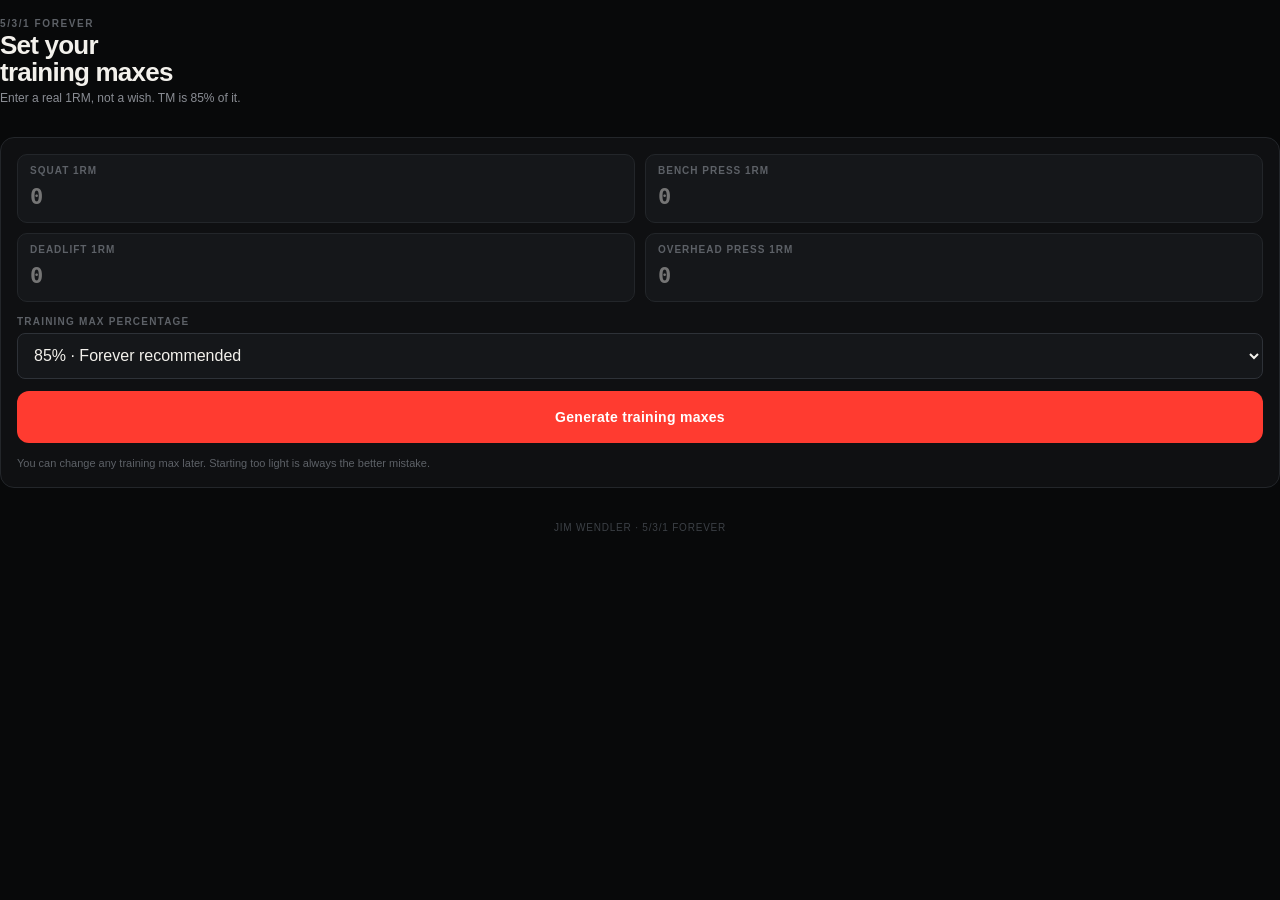
==== index.html @ 8b7f04d4 "Cache bust app assets so deploys land immediately" ====
<!DOCTYPE html>
<html lang="en">
<head>
<meta charset="utf-8" />
<meta name="viewport" content="width=device-width, initial-scale=1, viewport-fit=cover" />
<meta name="theme-color" content="#08090a" />
<meta name="apple-mobile-web-app-capable" content="yes" />
<meta name="apple-mobile-web-app-status-bar-style" content="black-translucent" />
<meta name="apple-mobile-web-app-title" content="531" />
<title>5/3/1 Forever</title>
<link rel="manifest" href="./manifest.webmanifest" />
<link rel="apple-touch-icon" href="./icon-180.png" />
<link rel="icon" href="./favicon.svg" type="image/svg+xml" />
<link rel="stylesheet" href="./styles.css?v=3" />
</head>
<body>

<main id="view"></main>

<div class="timer" id="timer">
  <div>
    <div class="t-label" id="tLabel">Rest</div>
    <div class="t-time" id="tTime">0:00</div>
  </div>
  <div style="flex:1;height:2px;background:var(--line);margin:0 14px;border-radius:2px;overflow:hidden">
    <div id="tFill" style="height:100%;width:0;background:var(--accent);transition:width .25s linear"></div>
  </div>
  <button data-act="rest-stop">STOP</button>
</div>

<div id="sheetRoot" style="display:none"></div>
<div class="toast" id="toast"></div>

<script type="module" src="./app.js?v=3"></script>
</body>
</html>
---- styles.css ----
:root {
  --bg: #08090a;
  --s1: #0f1012;
  --s2: #15171a;
  --s3: #1b1e22;
  --line: #23262a;
  --line2: #2e3238;
  --text: #f3f1ec;
  --muted: #8a8d94;
  --dim: #5d6167;
  --accent: #ff3b30;
  --accent-soft: rgba(255, 59, 48, 0.12);
  --ok: #6ee7a8;
  --font: -apple-system, BlinkMacSystemFont, "Segoe UI", Roboto, "Helvetica Neue", Arial, sans-serif;
  --mono: ui-monospace, SFMono-Regular, "SF Mono", Menlo, Consolas, monospace;
  --nav-h: 62px;
}

* { box-sizing: border-box; -webkit-tap-highlight-color: transparent; }

html, body {
  margin: 0;
  padding: 0;
  background: var(--bg);
  color: var(--text);
  font-family: var(--font);
  -webkit-font-smoothing: antialiased;
}

body {
  min-height: 100vh;
  padding-bottom: calc(var(--nav-h) + env(safe-area-inset-bottom) + 94px);
  overscroll-behavior-y: none;
}

button, input, select { font-family: inherit; color: inherit; }
button { border: 0; background: none; cursor: pointer; padding: 0; }
input, select {
  background: var(--s2);
  border: 1px solid var(--line2);
  border-radius: 8px;
  padding: 12px;
  font-size: 16px;
  min-height: 46px;
}
input:focus, select:focus { outline: none; border-color: var(--accent); }
input[type="number"] { font-family: var(--mono); }
::selection { background: var(--accent); color: #fff; }

.wrap { max-width: 540px; margin: 0 auto; padding: 0 18px; }

/* ---------- top bar ---------- */
.top {
  position: sticky;
  top: 0;
  z-index: 40;
  background: linear-gradient(var(--bg) 78%, rgba(8, 9, 10, 0));
  padding: 18px 0 10px;
}
.top-inner {
  display: flex;
  align-items: flex-end;
  justify-content: space-between;
  gap: 12px;
}
.eyebrow {
  font-size: 10px;
  letter-spacing: 0.16em;
  text-transform: uppercase;
  color: var(--dim);
  font-weight: 700;
}
.phase-title {
  font-size: 26px;
  font-weight: 800;
  letter-spacing: -0.03em;
  line-height: 1.05;
  margin: 3px 0 0;
}
.phase-sub { font-size: 12px; color: var(--muted); margin-top: 4px; }
.block-tag {
  font-family: var(--mono);
  font-size: 11px;
  color: var(--muted);
  border: 1px solid var(--line2);
  border-radius: 999px;
  padding: 5px 10px;
  white-space: nowrap;
}

/* ---------- block rail ---------- */
.rail {
  display: grid;
  grid-template-columns: repeat(11, 1fr);
  gap: 4px;
  margin: 14px 0 4px;
}
.rail span {
  height: 4px;
  border-radius: 2px;
  background: var(--line);
}
.rail span.done { background: var(--text); opacity: 0.45; }
.rail span.now { background: var(--accent); }

/* ---------- day chips ---------- */
.days {
  display: flex;
  gap: 8px;
  overflow-x: auto;
  padding: 14px 0 4px;
  scrollbar-width: none;
}
.days::-webkit-scrollbar { display: none; }
.chip {
  flex: 0 0 auto;
  padding: 11px 15px;
  border-radius: 999px;
  border: 1px solid var(--line2);
  color: var(--muted);
  font-size: 12px;
  font-weight: 700;
  letter-spacing: 0.02em;
  min-height: 42px;
}
.chip.on { background: var(--text); border-color: var(--text); color: #0a0a0b; }
.chip.done { color: var(--dim); border-color: var(--line); }
.chip.done::after { content: " ·"; color: var(--accent); }

/* ---------- card ---------- */
.card {
  background: var(--s1);
  border: 1px solid var(--line);
  border-radius: 16px;
  overflow: hidden;
  margin-top: 16px;
}
.card-head {
  display: flex;
  align-items: flex-start;
  justify-content: space-between;
  padding: 20px 18px 14px;
  gap: 10px;
}
.lift-name {
  font-size: 30px;
  font-weight: 800;
  letter-spacing: -0.035em;
  line-height: 1;
  margin: 0;
}
.tm-note { font-family: var(--mono); font-size: 11px; color: var(--dim); margin-top: 6px; }
.progress { height: 2px; background: var(--line); }
.progress i { display: block; height: 100%; background: var(--accent); transition: width 0.25s ease; }

.warm { border-top: 1px solid var(--line); }
.warm summary {
  list-style: none;
  padding: 11px 18px;
  font-size: 10px;
  letter-spacing: 0.14em;
  text-transform: uppercase;
  font-weight: 700;
  color: var(--dim);
  cursor: pointer;
}
.warm summary::-webkit-details-marker { display: none; }
.warm summary::after { content: "+"; float: right; }
.warm[open] summary::after { content: "−"; }
.warm-rows {
  display: flex;
  flex-wrap: wrap;
  gap: 6px 16px;
  padding: 0 18px 14px;
  font-family: var(--mono);
  font-size: 12px;
  color: var(--muted);
}
.warm-rows i { font-style: normal; color: var(--dim); }

.section-label {
  display: flex;
  align-items: center;
  justify-content: space-between;
  padding: 16px 18px 8px;
  font-size: 10px;
  letter-spacing: 0.16em;
  text-transform: uppercase;
  color: var(--dim);
  font-weight: 700;
}
.section-label b { color: var(--muted); font-weight: 700; letter-spacing: 0.06em; }

/* ---------- set rows ---------- */
.set {
  display: grid;
  grid-template-columns: 62px 1fr auto;
  align-items: center;
  gap: 10px;
  padding: 13px 18px;
  border-top: 1px solid var(--line);
  min-height: 66px;
  width: 100%;
  text-align: left;
}
.set.hit { opacity: 0.34; }
.set:active { background: var(--s2); }
.set-note {
  padding: 0 18px 12px;
  font-family: var(--mono);
  font-size: 11px;
  color: var(--dim);
  letter-spacing: 0.01em;
}
.set-note .pr-badge { margin-left: 4px; }
.set[tabindex]:focus-visible { outline: 1px solid var(--accent); outline-offset: -1px; }
.set .pct { font-size: 11px; color: var(--dim); font-family: var(--mono); }
.set .w {
  font-family: var(--mono);
  font-size: 27px;
  font-weight: 600;
  letter-spacing: -0.03em;
  line-height: 1.1;
}
.set .w small { font-size: 11px; color: var(--dim); font-weight: 400; margin-left: 2px; }
.set .r {
  font-family: var(--mono);
  font-size: 13px;
  color: var(--muted);
  text-align: right;
}
.set.amrap .w { font-size: 40px; color: var(--accent); }
.set.amrap .pct { color: var(--muted); }
.set .tick {
  width: 22px;
  height: 22px;
  border-radius: 50%;
  border: 1.5px solid var(--line2);
  display: inline-flex;
  align-items: center;
  justify-content: center;
  flex: 0 0 auto;
}
.set.hit .tick { background: var(--text); border-color: var(--text); }
.set.hit .tick::after { content: ""; width: 8px; height: 4px; border-left: 2px solid #0a0a0b; border-bottom: 2px solid #0a0a0b; transform: rotate(-45deg) translate(1px, -1px); }
.set-right { display: flex; align-items: center; gap: 10px; justify-content: flex-end; }

.reps-box {
  display: flex;
  align-items: center;
  gap: 8px;
}
.reps-box input {
  width: 88px;
  text-align: center;
  font-size: 18px;
  font-weight: 700;
  padding: 8px;
  min-height: 48px;
}
.reps-box label { font-size: 10px; color: var(--dim); text-transform: uppercase; letter-spacing: 0.1em; }

/* ---------- supplemental ---------- */
.supp {
  margin: 4px 18px 16px;
  padding: 12px 14px;
  background: var(--s2);
  border-radius: 10px;
  border: 1px solid var(--line);
}
.supp-top { display: flex; justify-content: space-between; align-items: baseline; gap: 10px; }
.supp-name { font-size: 11px; letter-spacing: 0.12em; text-transform: uppercase; color: var(--muted); font-weight: 700; }
.supp-load { font-family: var(--mono); font-size: 17px; font-weight: 600; }
.supp-note { font-size: 11px; color: var(--dim); margin-top: 4px; }

/* ---------- assistance ---------- */
.assist { border-top: 1px solid var(--line); padding: 12px 18px 8px; }
.assist-row { padding: 10px 0; border-bottom: 1px solid rgba(35, 38, 42, 0.55); }
.assist-row:last-child { border-bottom: 0; }
.assist-head { display: flex; align-items: baseline; justify-content: space-between; gap: 10px; }
.assist-name { font-size: 15px; font-weight: 600; letter-spacing: -0.01em; }
.assist-cat {
  font-size: 9px;
  letter-spacing: 0.14em;
  font-weight: 800;
  color: var(--dim);
  text-transform: uppercase;
}
.assist-presc { font-family: var(--mono); font-size: 12px; color: var(--muted); margin-top: 3px; }
.assist-inputs { display: flex; gap: 8px; margin-top: 9px; }
.assist-inputs input { width: 88px; text-align: center; font-size: 15px; min-height: 46px; padding: 8px; }
.assist-inputs .hint { font-size: 10px; color: var(--dim); align-self: center; }

/* ---------- buttons ---------- */
.btn {
  display: flex;
  align-items: center;
  justify-content: center;
  gap: 8px;
  width: 100%;
  min-height: 52px;
  border-radius: 12px;
  font-size: 14px;
  font-weight: 700;
  letter-spacing: 0.02em;
  background: var(--text);
  color: #0a0a0b;
}
.btn:active { transform: scale(0.99); }
.btn.ghost { background: transparent; border: 1px solid var(--line2); color: var(--text); }
.btn.accent { background: var(--accent); color: #fff; }
.btn.danger { background: transparent; border: 1px solid #4a1f1d; color: #ff8b84; }
.btn:disabled { opacity: 0.4; }
.btn-row { display: flex; gap: 10px; margin-top: 12px; }
.btn-row .btn { margin: 0; }

/* ---------- timer ---------- */
.timer {
  position: fixed;
  left: 50%;
  transform: translateX(-50%);
  bottom: calc(var(--nav-h) + env(safe-area-inset-bottom) + 12px);
  width: min(504px, calc(100% - 36px));
  background: var(--s3);
  border: 1px solid var(--line2);
  border-radius: 14px;
  padding: 12px 16px;
  display: none;
  align-items: center;
  justify-content: space-between;
  z-index: 60;
  box-shadow: 0 10px 40px rgba(0, 0, 0, 0.6);
}
.timer.on { display: flex; }
.timer .t-label { font-size: 10px; letter-spacing: 0.16em; text-transform: uppercase; color: var(--dim); font-weight: 700; }
.timer .t-time { font-family: var(--mono); font-size: 26px; font-weight: 600; letter-spacing: -0.02em; }
.timer.done { border-color: var(--accent); }
.timer button { font-size: 12px; color: var(--muted); font-weight: 700; padding: 10px; }

/* ---------- nav ---------- */
.nav {
  position: fixed;
  left: 0;
  right: 0;
  bottom: 0;
  z-index: 70;
  background: rgba(10, 11, 12, 0.94);
  backdrop-filter: blur(14px);
  border-top: 1px solid var(--line);
  padding-bottom: env(safe-area-inset-bottom);
}
.nav-inner {
  max-width: 540px;
  margin: 0 auto;
  display: grid;
  grid-template-columns: repeat(4, 1fr);
  height: var(--nav-h);
}
.nav button {
  font-size: 10px;
  letter-spacing: 0.14em;
  text-transform: uppercase;
  font-weight: 700;
  color: var(--dim);
}
.nav button.on { color: var(--text); }
.nav button.on::after {
  content: "";
  display: block;
  width: 18px;
  height: 2px;
  background: var(--accent);
  margin: 6px auto 0;
}

/* ---------- generic panels ---------- */
.panel { background: var(--s1); border: 1px solid var(--line); border-radius: 14px; padding: 16px; margin-top: 14px; }
.h2 { font-size: 12px; letter-spacing: 0.14em; text-transform: uppercase; color: var(--dim); font-weight: 800; margin: 26px 0 10px; }
.row {
  display: flex;
  align-items: center;
  justify-content: space-between;
  gap: 12px;
  padding: 12px 0;
  border-bottom: 1px solid var(--line);
}
.row:last-child { border-bottom: 0; }
.row .k { font-size: 14px; }
.row .k small { display: block; color: var(--dim); font-size: 11px; margin-top: 2px; }
.row .v { font-family: var(--mono); font-size: 15px; }
.row select, .row input { width: 150px; min-height: 42px; padding: 8px 10px; font-size: 14px; }

.tm-grid { display: grid; grid-template-columns: 1fr 1fr; gap: 10px; }
.tm-cell { background: var(--s2); border: 1px solid var(--line); border-radius: 10px; padding: 10px 12px; }
.tm-cell label { display: block; font-size: 10px; letter-spacing: 0.1em; text-transform: uppercase; color: var(--dim); font-weight: 700; margin-bottom: 6px; }
.tm-cell input { width: 100%; border: 0; background: transparent; padding: 0; font-size: 22px; font-weight: 600; min-height: 30px; }
.tm-cell input:focus { outline: none; }

.pr-list { display: grid; gap: 0; }
.pr-row { display: flex; justify-content: space-between; align-items: baseline; padding: 12px 0; border-bottom: 1px solid var(--line); }
.pr-row:last-child { border-bottom: 0; }
.pr-row .lift { font-size: 14px; font-weight: 600; }
.pr-row .val { font-family: var(--mono); font-size: 18px; }
.pr-row .val small { color: var(--dim); font-size: 10px; font-weight: 400; }

.hist { display: grid; gap: 10px; }
.hist-row { background: var(--s1); border: 1px solid var(--line); border-radius: 12px; padding: 12px 14px; }
.hist-top { display: flex; justify-content: space-between; align-items: baseline; gap: 8px; }
.hist-lift { font-size: 14px; font-weight: 700; }
.hist-date { font-size: 11px; color: var(--dim); font-family: var(--mono); }
.hist-detail { font-size: 12px; color: var(--muted); margin-top: 4px; font-family: var(--mono); }
.pr-badge { color: var(--accent); font-size: 10px; letter-spacing: 0.12em; font-weight: 800; }

.empty { color: var(--dim); font-size: 13px; padding: 26px 0; text-align: center; }

/* ---------- modal / toast ---------- */
.scrim {
  position: fixed;
  inset: 0;
  background: rgba(0, 0, 0, 0.72);
  z-index: 100;
  display: flex;
  align-items: flex-end;
  justify-content: center;
  padding: 18px;
}
.sheet {
  width: min(504px, 100%);
  background: var(--s1);
  border: 1px solid var(--line2);
  border-radius: 18px;
  padding: 22px;
  margin-bottom: calc(var(--nav-h) + 12px);
  max-height: 82vh;
  overflow-y: auto;
}
.sheet h3 { margin: 0 0 6px; font-size: 22px; letter-spacing: -0.02em; }
.sheet p { margin: 0 0 16px; color: var(--muted); font-size: 13px; line-height: 1.5; }
.sheet .btn-row { margin-top: 18px; }
.field { margin-bottom: 12px; }
.field label { display: block; font-size: 10px; letter-spacing: 0.12em; text-transform: uppercase; color: var(--dim); font-weight: 700; margin-bottom: 6px; }
.field select, .field input { width: 100%; }

.toast {
  position: fixed;
  left: 50%;
  transform: translate(-50%, 20px);
  bottom: calc(var(--nav-h) + 84px);
  background: var(--text);
  color: #0a0a0b;
  font-size: 13px;
  font-weight: 700;
  padding: 12px 18px;
  border-radius: 999px;
  opacity: 0;
  transition: 0.25s ease;
  z-index: 120;
  pointer-events: none;
  white-space: nowrap;
}
.toast.on { opacity: 1; transform: translate(-50%, 0); }

.foot { margin: 34px 0 8px; text-align: center; font-size: 10px; color: #3c4046; letter-spacing: 0.08em; }
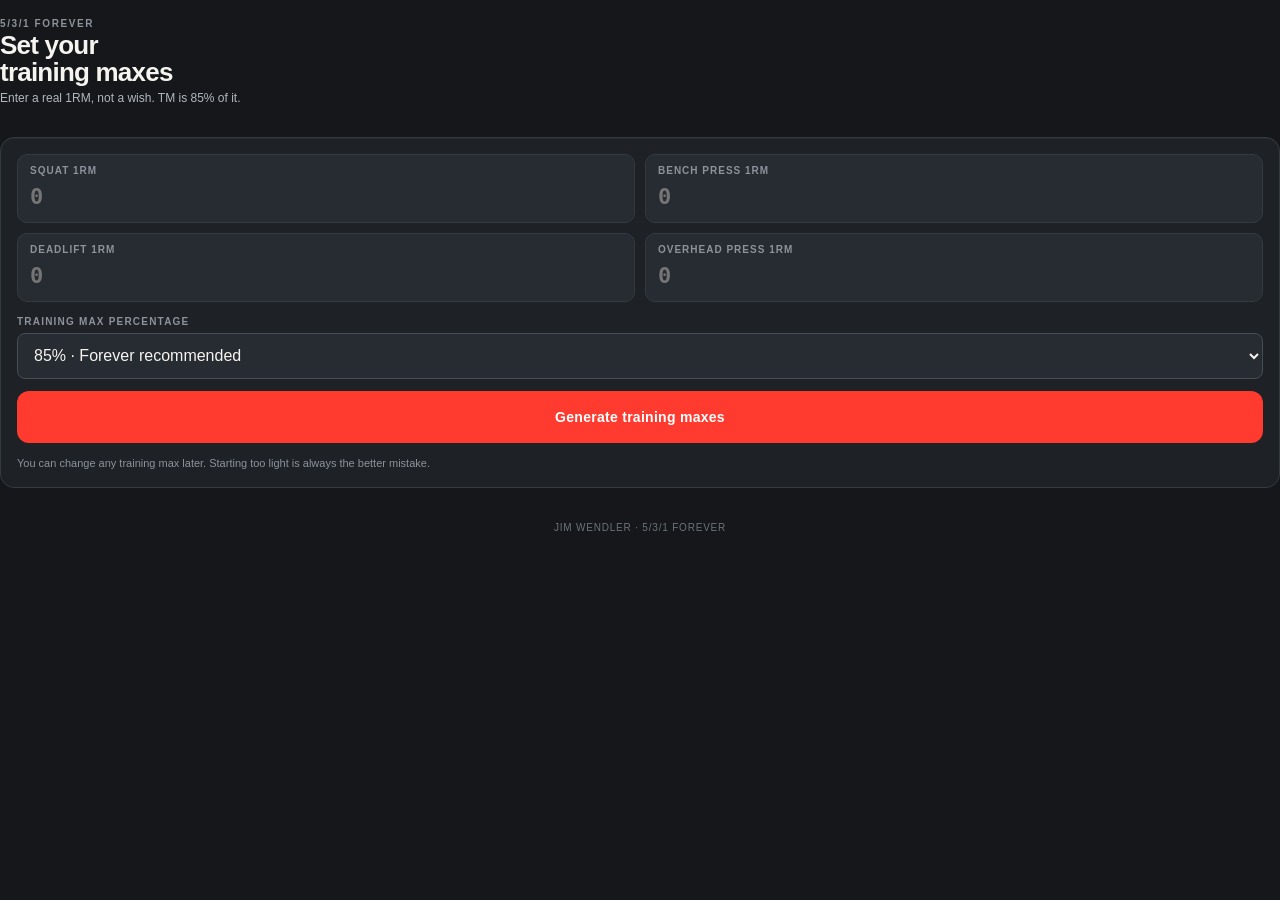
==== commit 85d217cf: "Lift the dark palette: lighter charcoal ground, brighter secondary text, stronger surface separation" ====
--- a/index.html
+++ b/index.html
@@ -3,7 +3,7 @@
 <head>
 <meta charset="utf-8" />
 <meta name="viewport" content="width=device-width, initial-scale=1, viewport-fit=cover" />
-<meta name="theme-color" content="#08090a" />
+<meta name="theme-color" content="#15171a" />
 <meta name="apple-mobile-web-app-capable" content="yes" />
 <meta name="apple-mobile-web-app-status-bar-style" content="black-translucent" />
 <meta name="apple-mobile-web-app-title" content="531" />
@@ -11,7 +11,7 @@
 <link rel="manifest" href="./manifest.webmanifest" />
 <link rel="apple-touch-icon" href="./icon-180.png" />
 <link rel="icon" href="./favicon.svg" type="image/svg+xml" />
-<link rel="stylesheet" href="./styles.css?v=3" />
+<link rel="stylesheet" href="./styles.css?v=5" />
 </head>
 <body>
 
@@ -31,6 +31,6 @@
 <div id="sheetRoot" style="display:none"></div>
 <div class="toast" id="toast"></div>
 
-<script type="module" src="./app.js?v=3"></script>
+<script type="module" src="./app.js?v=5"></script>
 </body>
 </html>
--- a/styles.css
+++ b/styles.css
@@ -1,13 +1,13 @@
 :root {
-  --bg: #08090a;
-  --s1: #0f1012;
-  --s2: #15171a;
-  --s3: #1b1e22;
-  --line: #23262a;
-  --line2: #2e3238;
-  --text: #f3f1ec;
-  --muted: #8a8d94;
-  --dim: #5d6167;
+  --bg: #15171a;
+  --s1: #1e2227;
+  --s2: #272c32;
+  --s3: #2f353c;
+  --line: #343a42;
+  --line2: #454c55;
+  --text: #f6f4ef;
+  --muted: #b2b7bf;
+  --dim: #8d929b;
   --accent: #ff3b30;
   --accent-soft: rgba(255, 59, 48, 0.12);
   --ok: #6ee7a8;
@@ -54,7 +54,7 @@
   position: sticky;
   top: 0;
   z-index: 40;
-  background: linear-gradient(var(--bg) 78%, rgba(8, 9, 10, 0));
+  background: linear-gradient(var(--bg) 78%, rgba(21, 23, 26, 0));
   padding: 18px 0 10px;
 }
 .top-inner {
@@ -134,6 +134,7 @@
   border-radius: 16px;
   overflow: hidden;
   margin-top: 16px;
+  box-shadow: inset 0 1px 0 rgba(255, 255, 255, 0.045), 0 1px 0 rgba(0, 0, 0, 0.4);
 }
 .card-head {
   display: flex;
@@ -274,22 +275,39 @@
 .supp-note { font-size: 11px; color: var(--dim); margin-top: 4px; }
 
 /* ---------- assistance ---------- */
-.assist { border-top: 1px solid var(--line); padding: 12px 18px 8px; }
-.assist-row { padding: 10px 0; border-bottom: 1px solid rgba(35, 38, 42, 0.55); }
-.assist-row:last-child { border-bottom: 0; }
+.assist { border-top: 1px solid var(--line); padding: 6px 18px 12px; }
+.assist-note { font-size: 11px; color: var(--dim); line-height: 1.5; padding: 6px 0 4px; }
+.assist-block { padding: 12px 0 6px; border-top: 1px solid rgba(35, 38, 42, 0.7); }
+.assist-note + .assist-block { border-top: 0; }
+.assist-cat-head {
+  display: flex;
+  align-items: baseline;
+  justify-content: space-between;
+  gap: 10px;
+  margin-bottom: 2px;
+}
+.assist-cat-head span {
+  font-size: 9px;
+  letter-spacing: 0.16em;
+  font-weight: 800;
+  color: var(--dim);
+  text-transform: uppercase;
+}
+.assist-cat-head b {
+  font-family: var(--mono);
+  font-size: 10px;
+  font-weight: 400;
+  letter-spacing: 0;
+  color: var(--dim);
+}
+.assist-move { padding: 7px 0; }
+.assist-move + .assist-move { border-top: 1px solid rgba(35, 38, 42, 0.4); }
 .assist-head { display: flex; align-items: baseline; justify-content: space-between; gap: 10px; }
 .assist-name { font-size: 15px; font-weight: 600; letter-spacing: -0.01em; }
-.assist-cat {
-  font-size: 9px;
-  letter-spacing: 0.14em;
-  font-weight: 800;
-  color: var(--dim);
-  text-transform: uppercase;
-}
-.assist-presc { font-family: var(--mono); font-size: 12px; color: var(--muted); margin-top: 3px; }
-.assist-inputs { display: flex; gap: 8px; margin-top: 9px; }
-.assist-inputs input { width: 88px; text-align: center; font-size: 15px; min-height: 46px; padding: 8px; }
-.assist-inputs .hint { font-size: 10px; color: var(--dim); align-self: center; }
+.assist-presc { font-family: var(--mono); font-size: 11px; color: var(--muted); white-space: nowrap; }
+.assist-inputs { display: flex; gap: 8px; margin-top: 8px; align-items: center; }
+.assist-inputs input { width: 84px; text-align: center; font-size: 15px; min-height: 44px; padding: 8px; }
+.assist-inputs .hint { font-size: 10px; color: var(--dim); }
 
 /* ---------- buttons ---------- */
 .btn {
@@ -344,7 +362,7 @@
   right: 0;
   bottom: 0;
   z-index: 70;
-  background: rgba(10, 11, 12, 0.94);
+  background: rgba(21, 23, 26, 0.92);
   backdrop-filter: blur(14px);
   border-top: 1px solid var(--line);
   padding-bottom: env(safe-area-inset-bottom);
@@ -374,7 +392,14 @@
 }
 
 /* ---------- generic panels ---------- */
-.panel { background: var(--s1); border: 1px solid var(--line); border-radius: 14px; padding: 16px; margin-top: 14px; }
+.panel {
+  background: var(--s1);
+  border: 1px solid var(--line);
+  border-radius: 14px;
+  padding: 16px;
+  margin-top: 14px;
+  box-shadow: inset 0 1px 0 rgba(255, 255, 255, 0.04);
+}
 .h2 { font-size: 12px; letter-spacing: 0.14em; text-transform: uppercase; color: var(--dim); font-weight: 800; margin: 26px 0 10px; }
 .row {
   display: flex;
@@ -460,4 +485,4 @@
 }
 .toast.on { opacity: 1; transform: translate(-50%, 0); }
 
-.foot { margin: 34px 0 8px; text-align: center; font-size: 10px; color: #3c4046; letter-spacing: 0.08em; }
+.foot { margin: 34px 0 8px; text-align: center; font-size: 10px; color: #6d737c; letter-spacing: 0.08em; }
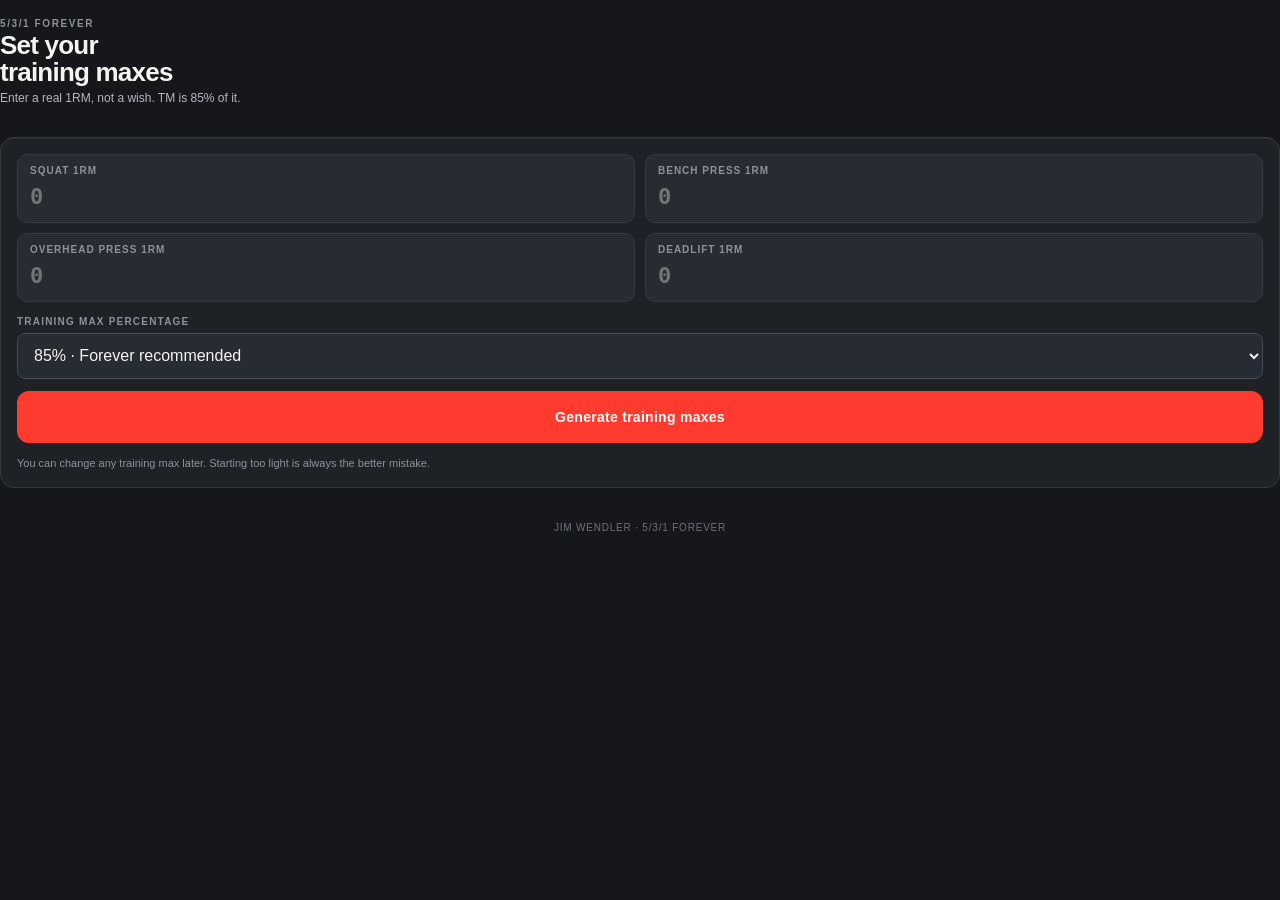
==== commit dceb691f: "Rotation order and an anchor grid with no repeats on back to back days Chips and the TM test now rea" ====
--- a/index.html
+++ b/index.html
@@ -11,7 +11,7 @@
 <link rel="manifest" href="./manifest.webmanifest" />
 <link rel="apple-touch-icon" href="./icon-180.png" />
 <link rel="icon" href="./favicon.svg" type="image/svg+xml" />
-<link rel="stylesheet" href="./styles.css?v=5" />
+<link rel="stylesheet" href="./styles.css?v=10" />
 </head>
 <body>
 
@@ -31,6 +31,6 @@
 <div id="sheetRoot" style="display:none"></div>
 <div class="toast" id="toast"></div>
 
-<script type="module" src="./app.js?v=5"></script>
+<script type="module" src="./app.js?v=10"></script>
 </body>
 </html>
--- a/styles.css
+++ b/styles.css
@@ -309,6 +309,107 @@
 .assist-inputs input { width: 84px; text-align: center; font-size: 15px; min-height: 44px; padding: 8px; }
 .assist-inputs .hint { font-size: 10px; color: var(--dim); }
 
+/* ---------- conditioning ---------- */
+.cond { padding: 2px 18px 4px; }
+.cond-row {
+  display: flex;
+  align-items: center;
+  gap: 12px;
+  width: 100%;
+  text-align: left;
+  padding: 12px 0;
+  border-bottom: 1px solid rgba(35, 38, 42, 0.6);
+  min-height: 58px;
+}
+.cond-row:last-child { border-bottom: 0; }
+.cond-row.hit { opacity: 0.42; }
+.cond-tick {
+  width: 22px;
+  height: 22px;
+  border-radius: 50%;
+  border: 1.5px solid var(--line2);
+  flex: 0 0 auto;
+  position: relative;
+}
+.cond-row.hit .cond-tick { background: var(--text); border-color: var(--text); }
+.cond-row.hit .cond-tick::after {
+  content: "";
+  position: absolute;
+  left: 6px;
+  top: 6px;
+  width: 8px;
+  height: 4px;
+  border-left: 2px solid #15171a;
+  border-bottom: 2px solid #15171a;
+  transform: rotate(-45deg);
+}
+.cond-body b { display: block; font-size: 14px; font-weight: 600; letter-spacing: -0.01em; }
+.cond-body small { display: block; font-size: 11px; color: var(--dim); margin-top: 2px; line-height: 1.4; }
+.cond-note {
+  margin: 4px 18px 16px;
+  font-size: 11px;
+  color: var(--dim);
+  line-height: 1.5;
+}
+
+/* ---------- steps ---------- */
+.steps { display: flex; gap: 6px; padding: 2px 18px 4px; }
+.step-day {
+  flex: 1 1 0;
+  min-height: 46px;
+  border-radius: 10px;
+  border: 1px solid var(--line2);
+  background: transparent;
+  color: var(--dim);
+  font-size: 11px;
+  font-weight: 700;
+  letter-spacing: 0.02em;
+  transition: background .15s, color .15s, border-color .15s;
+}
+.step-day.hit { background: var(--text); border-color: var(--text); color: var(--bg); }
+.steps-note {
+  margin: 4px 18px 16px;
+  font-size: 11px;
+  color: var(--dim);
+  line-height: 1.5;
+}
+
+/* ---------- bodyweight ---------- */
+.bw-top {
+  display: flex;
+  align-items: flex-end;
+  justify-content: space-between;
+  gap: 12px;
+  padding: 2px 18px 0;
+}
+.bw-now { font-family: var(--mono); font-size: 30px; letter-spacing: -0.03em; line-height: 1; }
+.bw-now small { font-size: 13px; color: var(--dim); margin-left: 3px; letter-spacing: 0; }
+.bw-bar {
+  height: 4px;
+  background: var(--s2);
+  border-radius: 4px;
+  margin: 12px 18px 0;
+  overflow: hidden;
+}
+.bw-bar i { display: block; height: 100%; background: var(--accent); transition: width .3s; }
+.bw-input {
+  display: flex;
+  align-items: center;
+  gap: 10px;
+  padding: 12px 18px 0;
+}
+.bw-input input { width: 118px; min-height: 42px; padding: 8px 10px; font-size: 15px; }
+.bw-hist {
+  display: flex;
+  flex-wrap: wrap;
+  gap: 6px 16px;
+  padding: 12px 18px 16px;
+  font-family: var(--mono);
+  font-size: 11px;
+  color: var(--dim);
+}
+.bw-hist b { color: var(--text); font-weight: 600; }
+
 /* ---------- buttons ---------- */
 .btn {
   display: flex;
